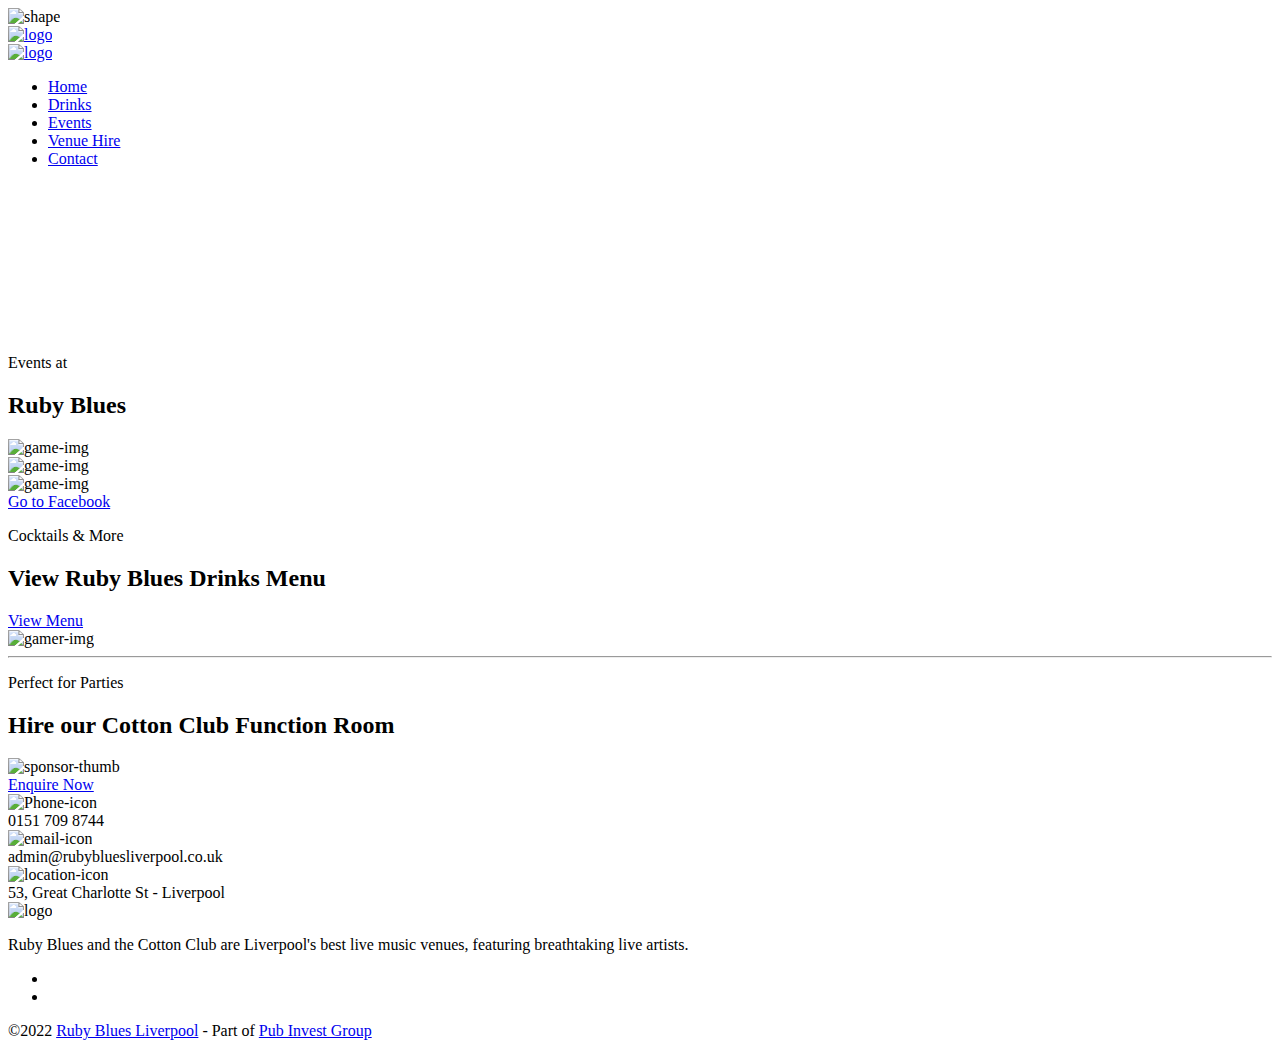
==== index.html @ da51ee01 "Add files via upload" ====
<!doctype html>
<html class="no-js" lang="en">

<head>
	<meta charset="utf-8">
	<title>Ruby Blues</title>
	<meta name="viewport" content="width=device-width, initial-scale=1">

	<!-- site favicon -->
	<link rel="icon" type="image/png" href="assets/images/favicon.png">
	<!-- Place favicon.ico in the root directory -->

	<!-- All stylesheet and icons css  -->
	<link rel="stylesheet" href="assets/css/bootstrap.min.css">
	<link rel="stylesheet" href="assets/css/animate.css">
	<link rel="stylesheet" href="assets/css/icofont.min.css">
	<link rel="stylesheet" href="assets/css/swiper.min.css">
	<link rel="stylesheet" href="assets/css/lightcase.css">
	<link rel="stylesheet" href="assets/css/bootstrap.min.css">
	<link rel="stylesheet" href="assets/css/style.min.css">

</head>

<body>
	<!-- preloader start here -->
    <div class="preloader">
        <div class="preloader-inner">
            <div class="preloader-icon">
                <span></span>
                <span></span>
            </div>
        </div>
    </div>
	<!-- preloader ending here -->

	<!-- scrollToTop start here -->
    <a href="#" class="scrollToTop"><i class="icofont-rounded-up"></i></a>
    <!-- scrollToTop ending here -->

	<!-- ==========shape image Starts Here========== -->
	<div class="body-shape">
		<img src="assets/images/shape/body-shape.png" alt="shape">
	</div>
	<!-- ==========shape image end Here========== -->

	<!-- ==========Header Section Starts Here========== -->
	<header class="header-section">
		<div class="container">
			<div class="header-holder d-flex flex-wrap justify-content-between align-items-center">
				<div class="brand-logo hide-sm" style="margin:0 auto">
					<div class="logo">
						<a href="index.html">
							<img src="assets/images/logo.png" alt="logo">
						</a>
					</div>
				</div>
				<div class="header-menu-part">
					<div class="header-bottom">
						<div class="header-wrapper justify-content-lg-end">
							<div class="mobile-logo d-lg-none">
								<a href="index.html"><img src="assets/images/logo.png" alt="logo"></a>
							</div>
							<div class="menu-area">
								<ul class="menu">
									<li><a href="index.html" class="active">Home</a></li>
									<li><a href="drinks.html">Drinks</a></li>
									<li><a href="events.html">Events</a></li>
									<li><a href="venuehire.html">Venue Hire</a></li>
									<li><a href="contact.html">Contact</a></li>
								</ul>
								<!-- toggle icons -->
								<div class="header-bar d-lg-none">
									<span></span>
									<span></span>
									<span></span>
								</div>
							</div>
						</div>
					</div>
				</div>
			</div>
		</div>

	</header>
	<!-- ==========Header Section Ends Here========== -->

	<!-- ===========Banner Section start Here========== -->
	<section class="banner-section">
		<video autoplay muted loop>
			<source src="assets/images/rubys.mp4" type="video/mp4" />
	</video>
		<div class="container">
				<div class="banner-content text-center">
					<!-- <h4 class="fw-bold theme-color mb-4">WELCOME TO</h4> -->
					<!-- <p class="banner-text"><span style="color:#e51c54;">RUBY</span> <span style="color:#41abe1;">BLUES</span></p> -->
					
			</div>
		</div>
	</section>
	<!-- ===========Banner Section Ends Here========== -->


	<!-- ===========Collection Section Start Here========== -->
	<section class="home-event-section padding-top padding-bottom">
		<div class="container">
			<div class="section-header">
				<p>Events at</p>
				<h2>Ruby Blues</h2>
			</div>
			<div class="section-wrapper">
				<div class="row g-4 justify-content-center">
					<div class="col-lg-4 col-md-4 col-sm-6">
						<div class="event-item item-layer">
							<div class="event-item-inner bg-1">
								<div class="event-thumb">
									<img src="assets/images/GeorgeGallagherSqaure.jpeg" alt="game-img">
								</div>
							</div>
						</div>
					</div>
					<div class="col-lg-4 col-md-4 col-sm-6">
						<div class="event-item item-layer">
							<div class="event-item-inner bg-3">
								<div class="event-thumb">
									<img src="assets/images/Grand National Ruby.jpeg" alt="game-img">
								</div>
							</div>
						</div>
					</div>
					<div class="col-lg-4 col-md-4 col-sm-6">
						<div class="event-item item-layer">
							<div class="event-item-inner bg-2">
								<div class="event-thumb">
									<img src="assets/images/RubyBluesThursdayNight.jpeg" alt="game-img">
								</div>
							</div>
						</div>
					</div>
				</div>
				<div class="button-wrapper text-center mt-5">
					<a href="https://www.facebook.com/RubyBluesCottonClub" class="default-button"><span>Go to Facebook<i class="icofont-circled-right"></i></span> </a>
				</div>
			</div>
		</div>
	</section>
	<!-- ===========Collection Section Ends Here========== -->

	<!-- ===========MENU Section start Here========== -->
	<section class="menu-section padding-bottom">
		<div class="container">
			<div class="cta-wrapper item-layer">
				<div class="cta-item px-4 px-sm-5 pt-4 pt-sm-5 pt-lg-0" style="background-image: url(assets/images/cta/bg.jpg);">
					<div class="row align-items-center">
						<div class="col-lg-6">
							<div class="cta-content">
								<p class="theme-color text-uppercase ls-2">Cocktails & More</p>
								<h2 class="mb-3">View <span class="theme-color text-uppercase">Ruby Blues</span> Drinks Menu</h2>
								<a href="drinks.html" class="default-button"><span>View Menu<i class="icofont-circled-right"></i></span></a>
							</div>
						</div>
						<div class="col-lg-6">
							<div class="cta-thumb text-end">
								<img src="assets/images/drinks2.jpeg" alt="gamer-img">
							</div>
						</div>
					</div>
				</div>
			</div>
		</div>
	</section>
	<!-- ==========MENU Section Ends Here========== -->
	
	<div class="container">
		<hr class="m-0">
	</div>

	<!-- ===========Sponsor Section Start Here========== -->
	<div class="sponsor-section padding-top padding-bottom">
		<div class="container">
			<div class="section-header">
				<p>Perfect for Parties</p>
				<h2>Hire our Cotton Club Function Room</h2>
			</div>
			<div class="section-wrapper">
				<div class="row">
					<div class="col-lg-12">
						<div class="sponsor-item">
							<div class="sponsor-image">
								<div class="sponsor-thumb text-center">
									<img src="assets/images/VenueHirepsd.jpeg" alt="sponsor-thumb">
								</div>
							</div>
						</div>
					</div>
				</div>

				<div class="text-center mt-5">
					<a href="contact.html" class="default-button"><span>Enquire Now <i class="icofont-circled-right"></i></span> </a>
				</div>
			</div>
		</div>
	</div>
	<!-- ===========Sponsor Section Ends Here========== -->

	<!-- ================ footer Section start Here =============== -->
    <footer class="footer-section">
        <div class="footer-top">
            <div class="container">
                <div class="row g-3 justify-content-center g-lg-0">
                    <div class="col-lg-4 col-sm-6 col-12">
                        <div class="footer-top-item lab-item">
                            <div class="lab-inner">
                                <div class="lab-thumb">
                                    <img src="assets/images/footer/icons/01.png" alt="Phone-icon">
                                </div>
                                <div class="lab-content">
                                    <span>0151 709 8744</span>
                                </div>
                            </div>
                        </div>
                    </div>
                    <div class="col-lg-4 col-sm-6 col-12">
                        <div class="footer-top-item lab-item">
                            <div class="lab-inner">
                                <div class="lab-thumb">
                                    <img src="assets/images/footer/icons/02.png" alt="email-icon">
                                </div>
                                <div class="lab-content">
                                    <span>admin@rubybluesliverpool.co.uk</span>
                                </div>
                            </div>
                        </div>
                    </div>
                    <div class="col-lg-4 col-sm-6 col-12">
                        <div class="footer-top-item lab-item">
                            <div class="lab-inner">
                                <div class="lab-thumb">
                                    <img src="assets/images/footer/icons/03.png" alt="location-icon">
                                </div>
                                <div class="lab-content">
                                    <span>53, Great Charlotte St - Liverpool</span>
                                </div>
                            </div>
                        </div>
                    </div>
                </div>
            </div>
        </div>
        <div class="footer-middle padding-top padding-bottom" style="background-image: url(assets/images/footer/bg.jpg);">
            <div class="container">
                <div class="row padding-lg-top">
                    <div class="col-lg-12 col-md-6 col-12">
                        <div class="footer-middle-item-wrapper">
                            <div class="footer-middle-item mb-lg-0">
                                <div class="fm-item-title mb-4">
                                    <img src="assets/images/logo.png" alt="logo">
                                </div>
                                <div class="fm-item-content">
                                    <p class="mb-4">Ruby Blues and the Cotton Club are Liverpool's best live music venues, featuring breathtaking live artists.</p>
																		<ul class="match-social-list d-flex flex-wrap align-items-center">
																			<li><a href="#"><i class="icofont-facebook"></i></a></li>
																			<li><a href="#"><i class="icofont-instagram"></i></a></li>
																		</ul>
                                </div>
                            </div>
                        </div>
                    </div>
                </div>
            </div>
        </div>
        <div class="footer-bottom">
            <div class="container">
                <div class="row">
                    <div class="col-12">
                        <div class="footer-bottom-content text-center">
                            <p>&copy;2022 <a href="index.html">Ruby Blues Liverpool</a> - Part of <a href="https://pubinvestgroup.co.uk">Pub Invest Group</a></p>
                        </div>
                    </div>
                </div>
            </div>
        </div>
    </footer>
    <!-- ================ footer Section end Here =============== -->

	<!-- All Needed JS -->
	<script src="assets/js/vendor/jquery-3.6.0.min.js"></script>
	<script src="assets/js/vendor/modernizr-3.11.2.min.js"></script>
	<script src="assets/js/circularProgressBar.min.js"></script>
	<script src="assets/js/swiper.min.js"></script>
	<script src="assets/js/lightcase.js"></script>
	<script src="assets/js/waypoints.min.js"></script>
	<script src="assets/js/wow.min.js"></script>
	<script src="assets/js/vendor/bootstrap.bundle.min.js"></script>
	<script src="assets/js/plugins.js"></script>
	<script src="assets/js/main.js"></script>


</body>

</html>
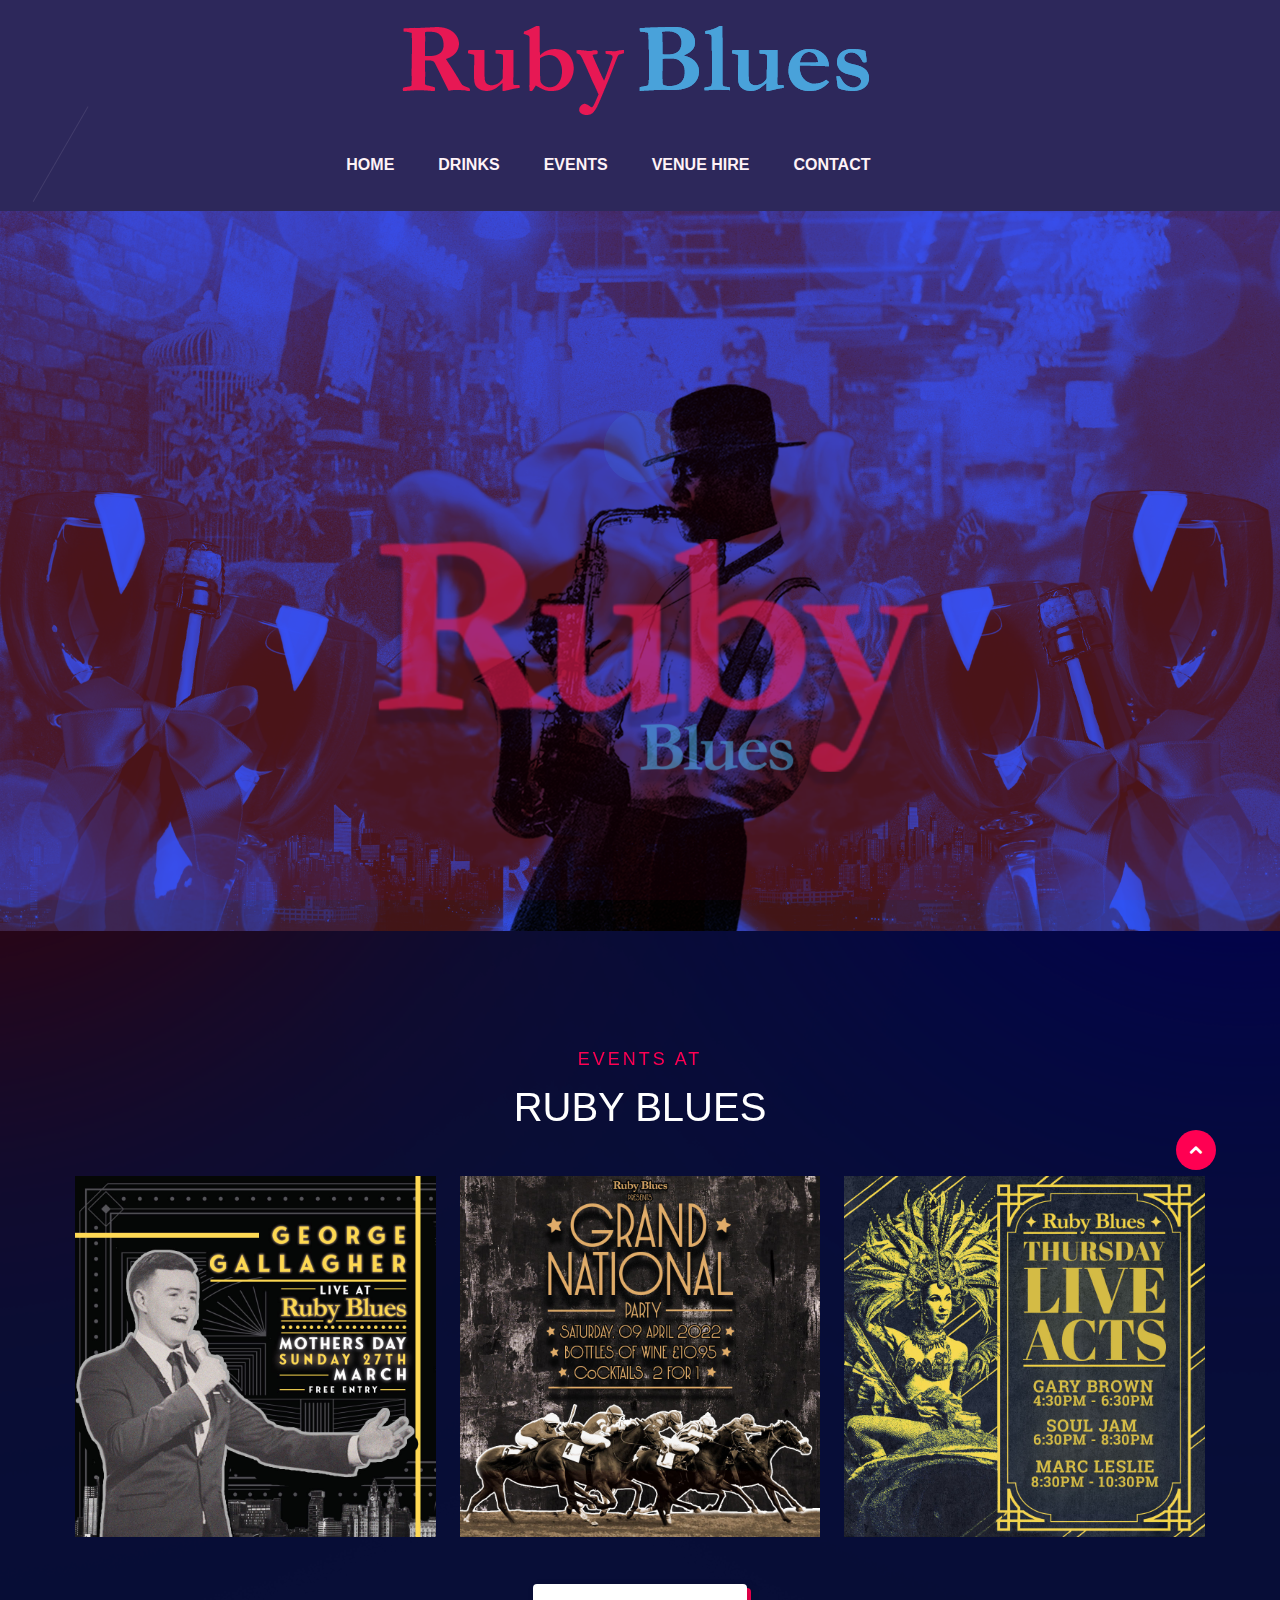
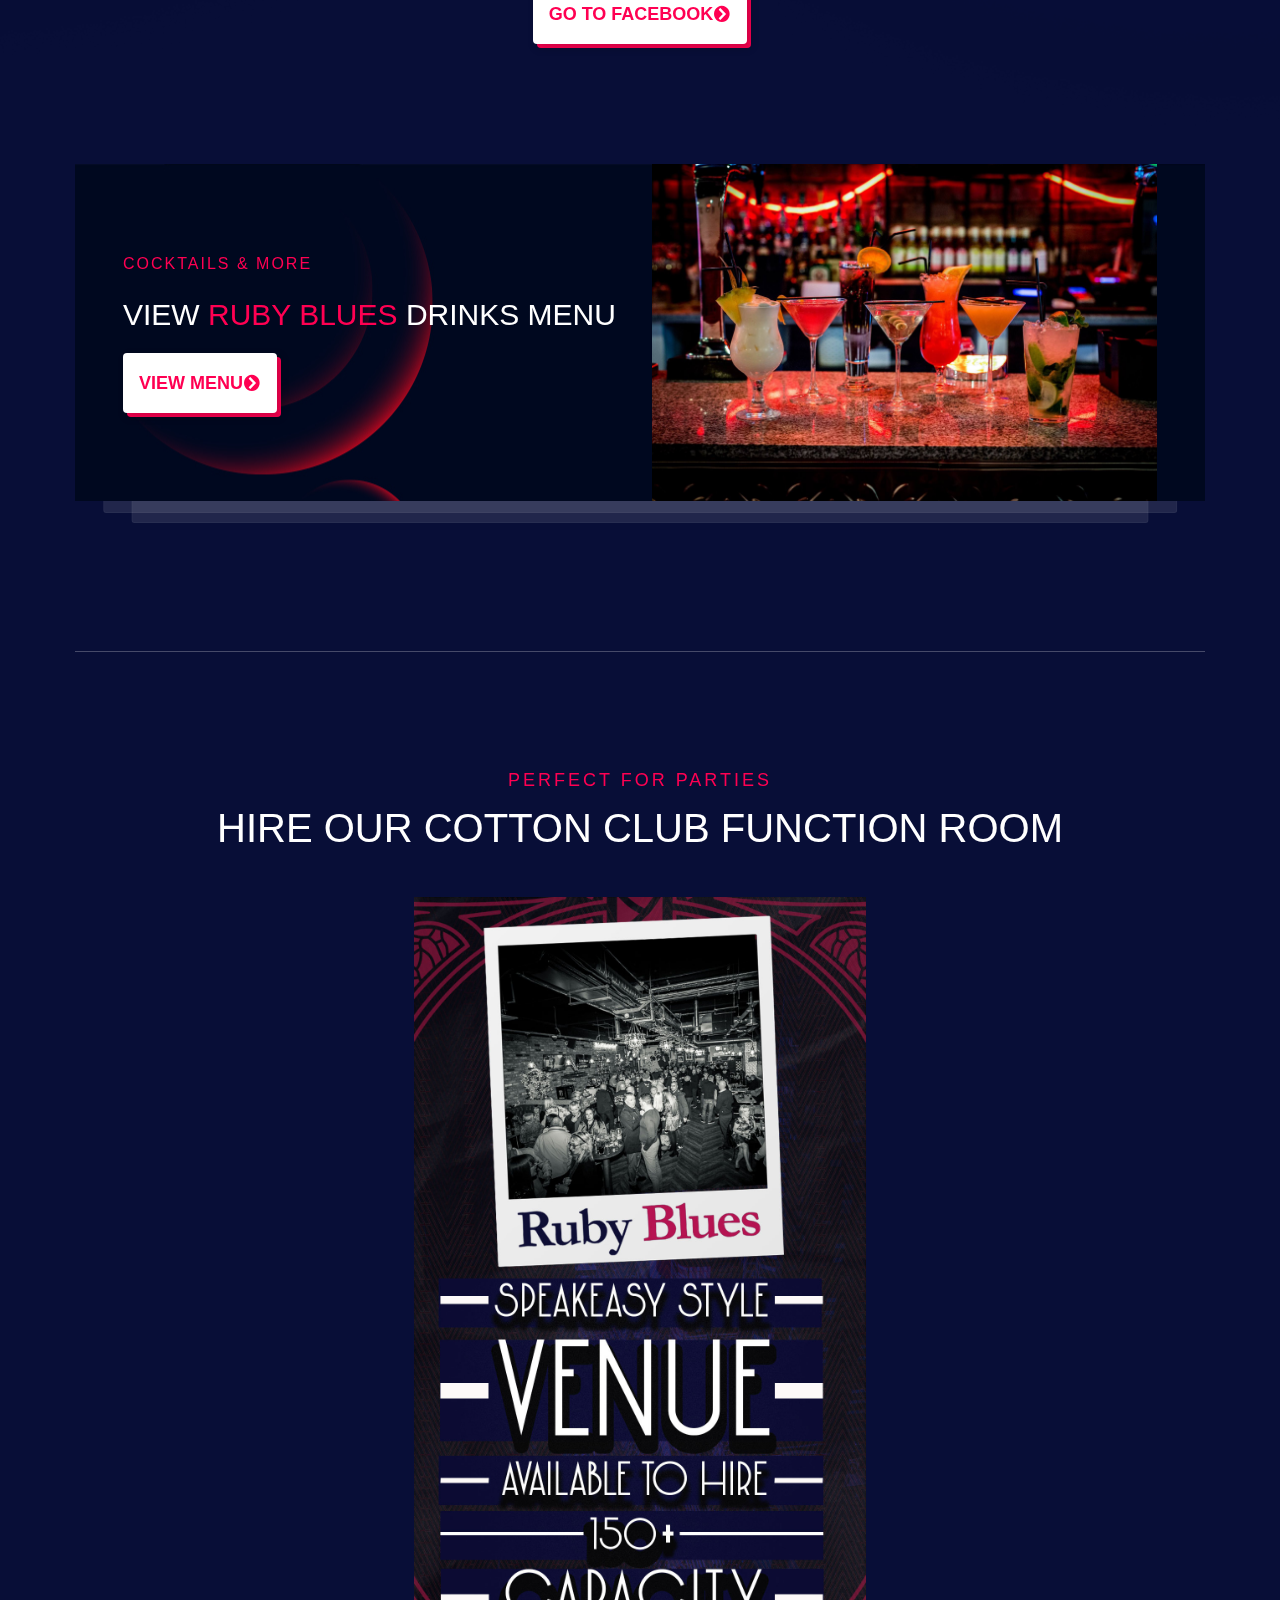
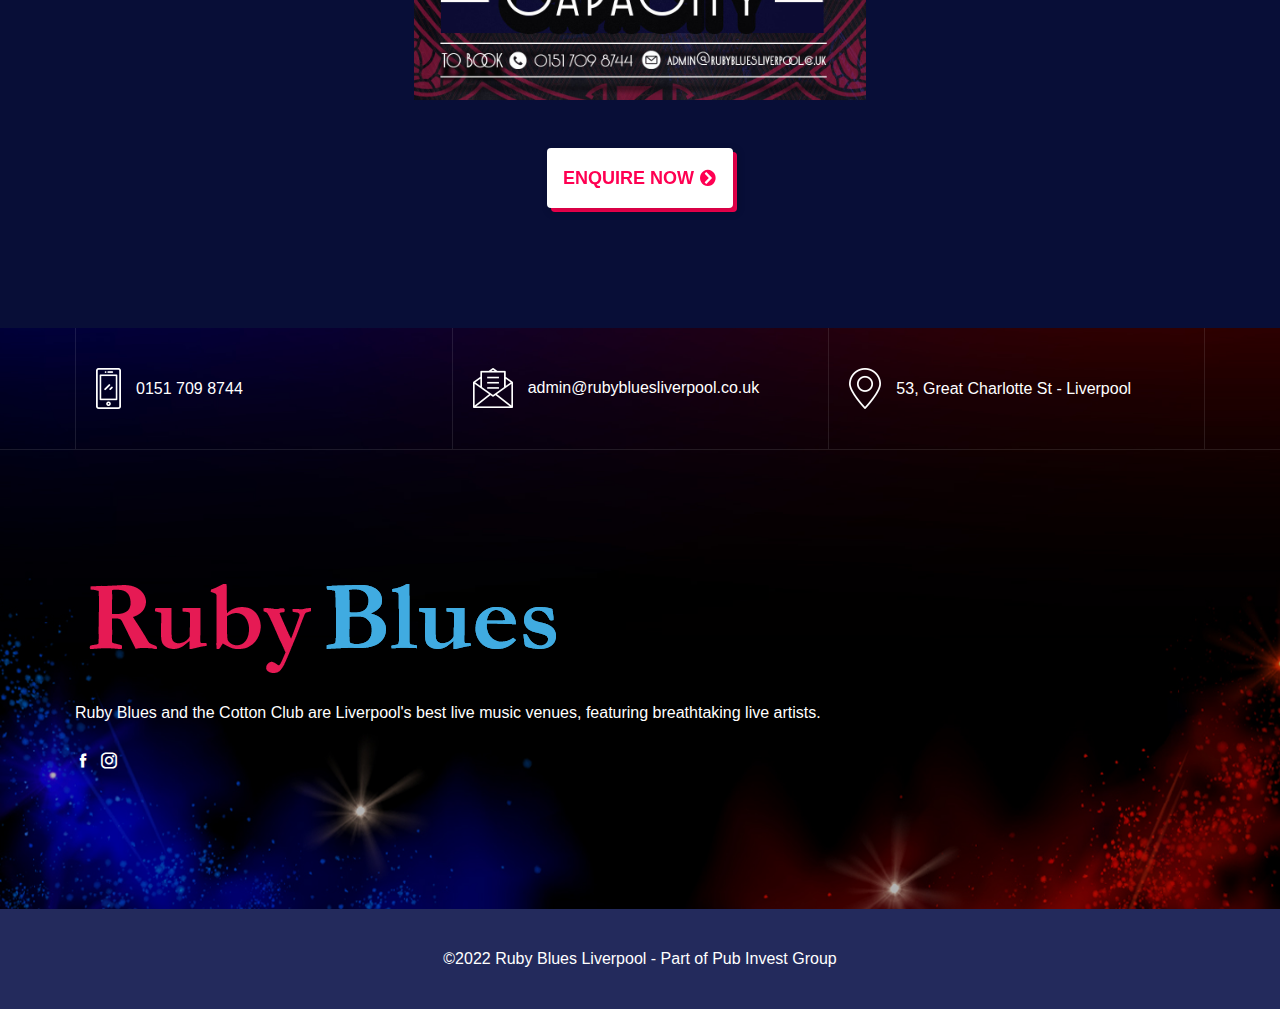
==== commit e511aaeb: "Update index.html" ====
--- a/index.html
+++ b/index.html
@@ -85,16 +85,9 @@
 	<!-- ==========Header Section Ends Here========== -->
 
 	<!-- ===========Banner Section start Here========== -->
-	<section class="banner-section">
-		<video autoplay muted loop>
-			<source src="assets/images/rubys.mp4" type="video/mp4" />
-	</video>
-		<div class="container">
-				<div class="banner-content text-center">
-					<!-- <h4 class="fw-bold theme-color mb-4">WELCOME TO</h4> -->
-					<!-- <p class="banner-text"><span style="color:#e51c54;">RUBY</span> <span style="color:#41abe1;">BLUES</span></p> -->
-					
-			</div>
+	<section class="banner-section" style="background-image:url(assets/images/rbfinal.png)">
+		<div class="container">
+
 		</div>
 	</section>
 	<!-- ===========Banner Section Ends Here========== -->
@@ -297,4 +290,4 @@
 
 </body>
 
-</html>+</html>
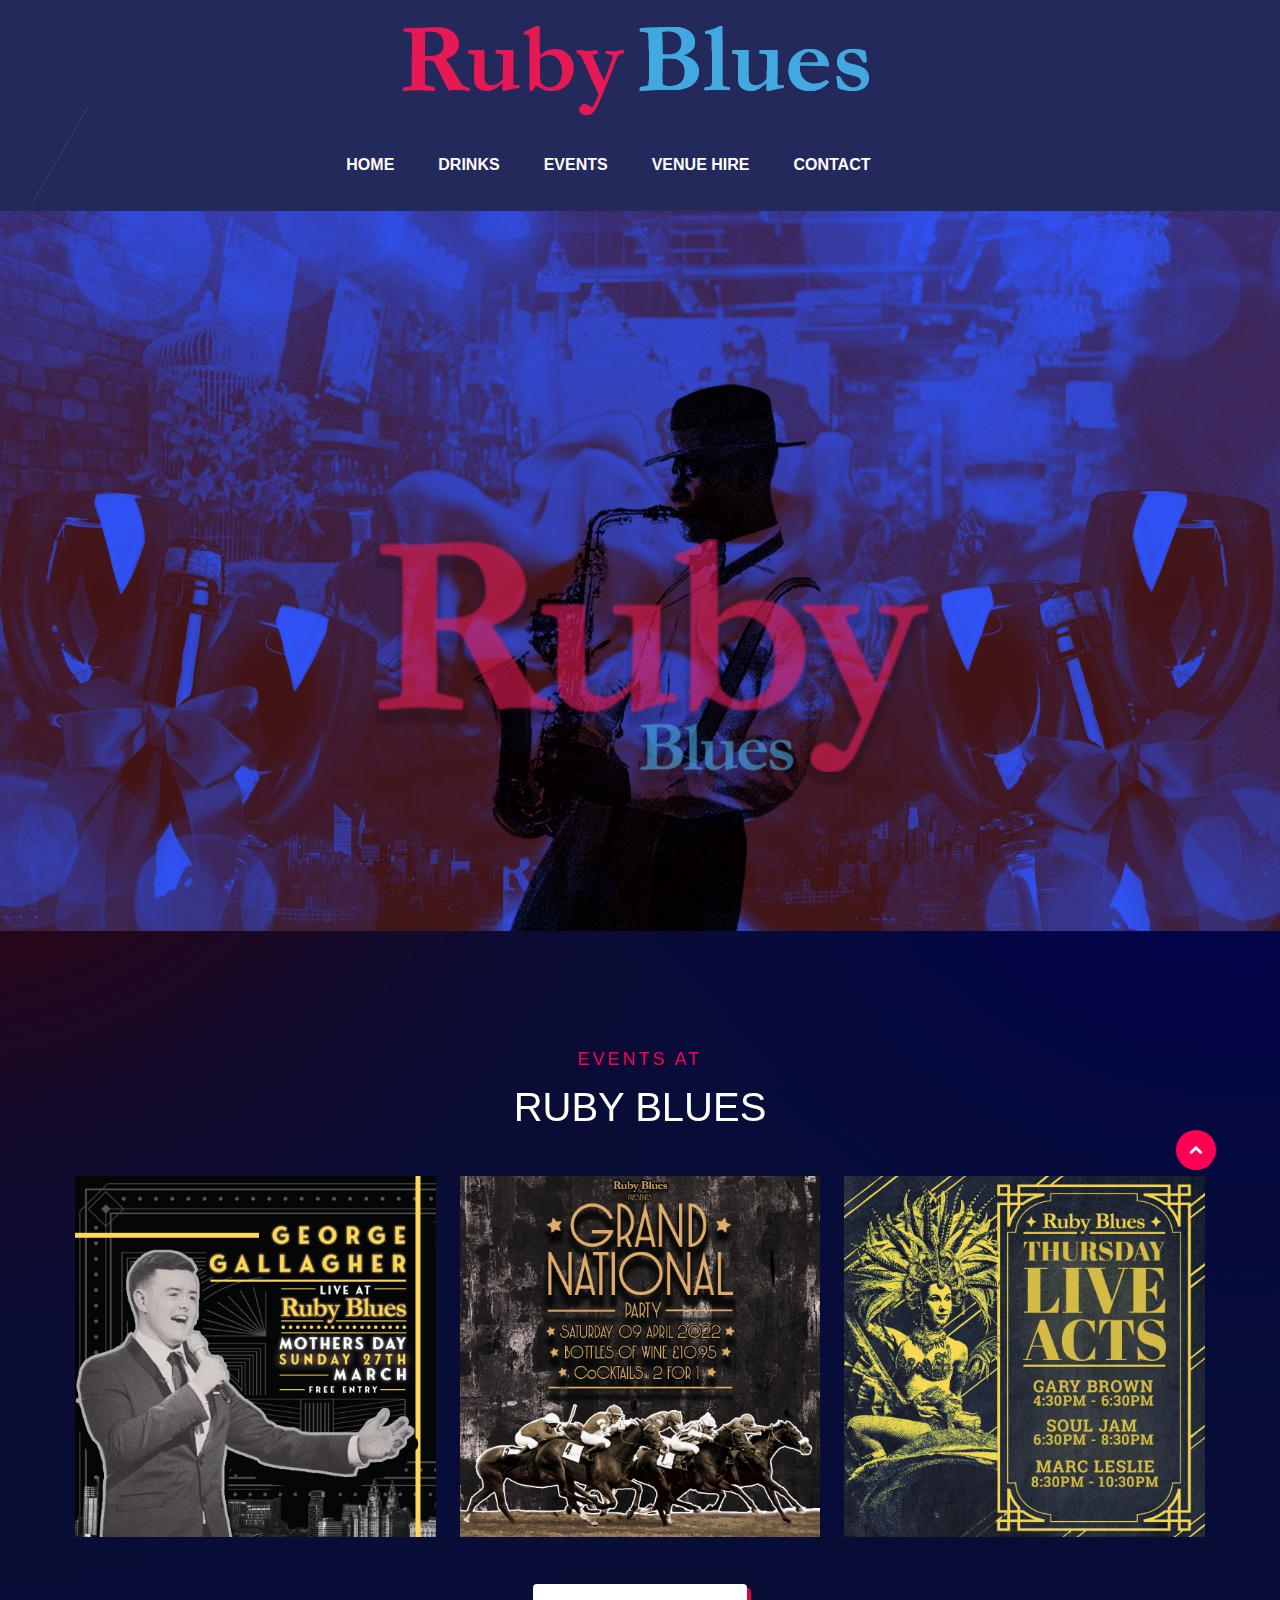
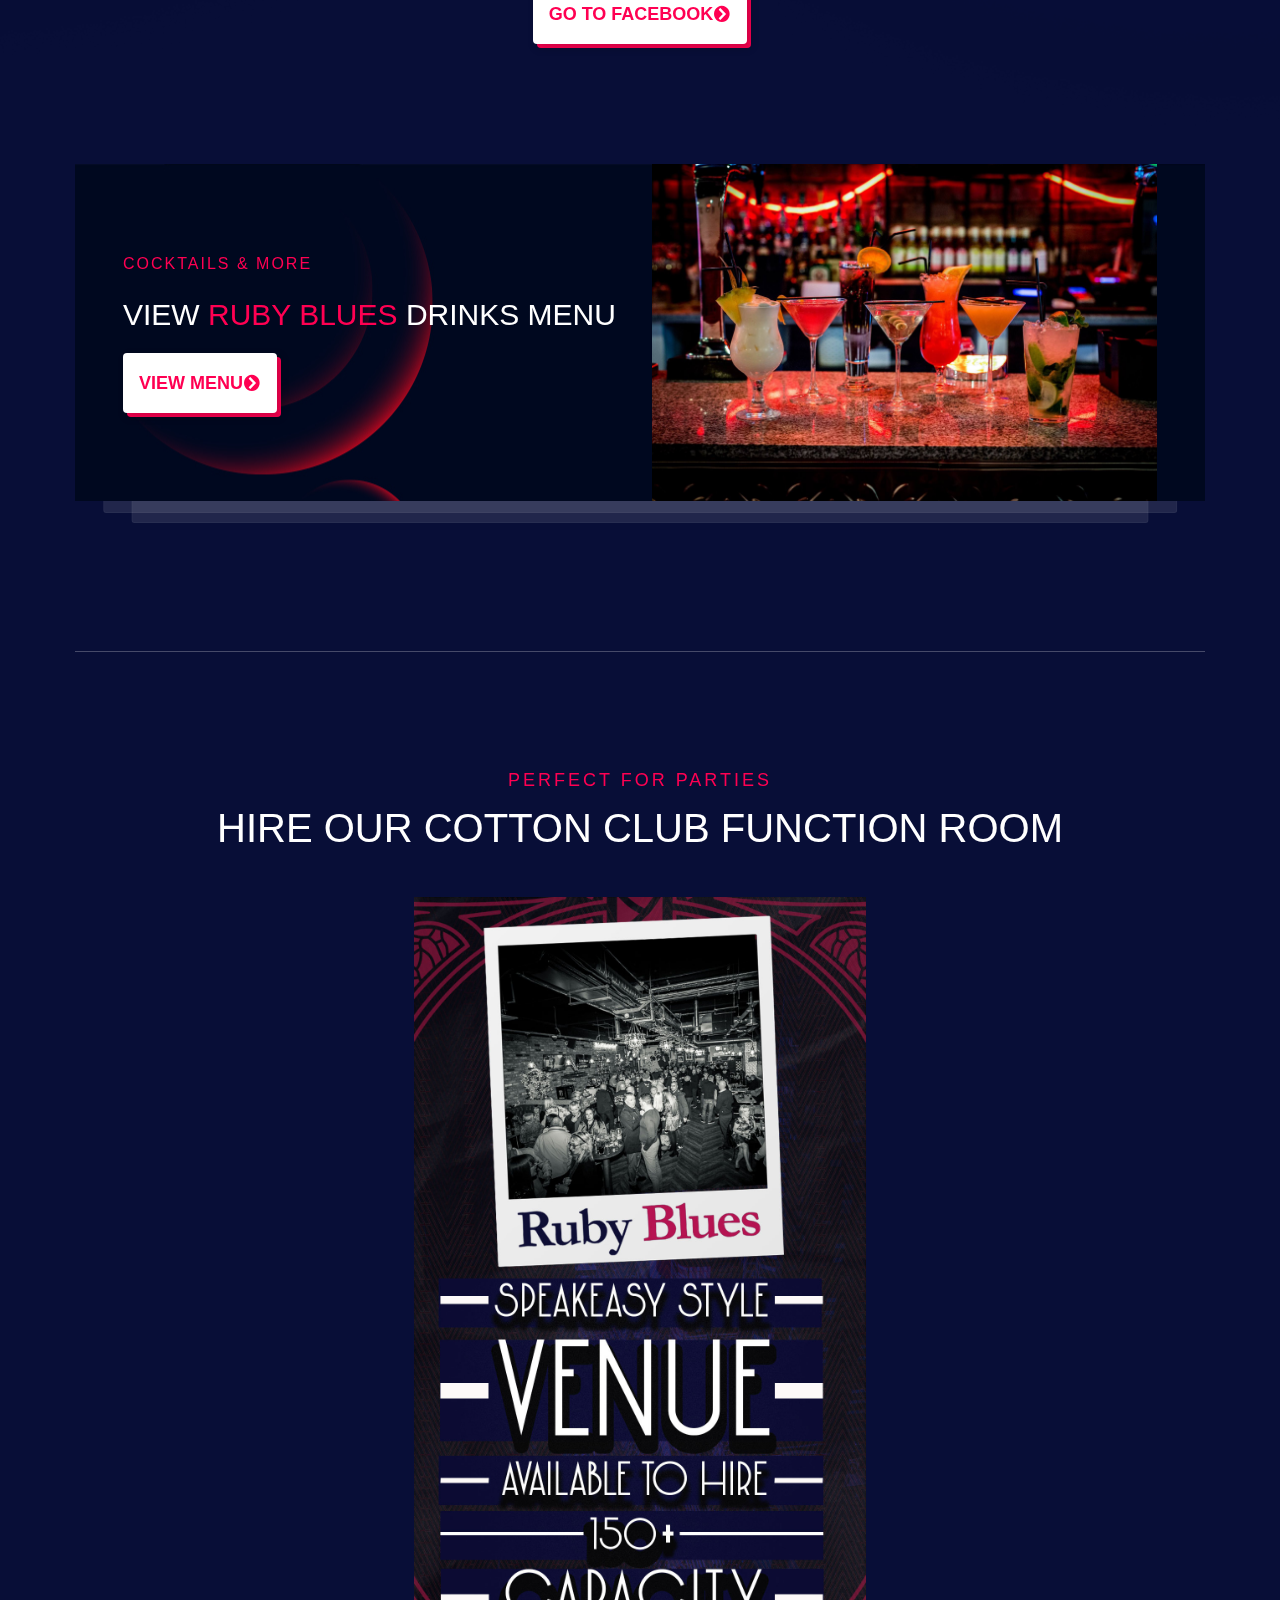
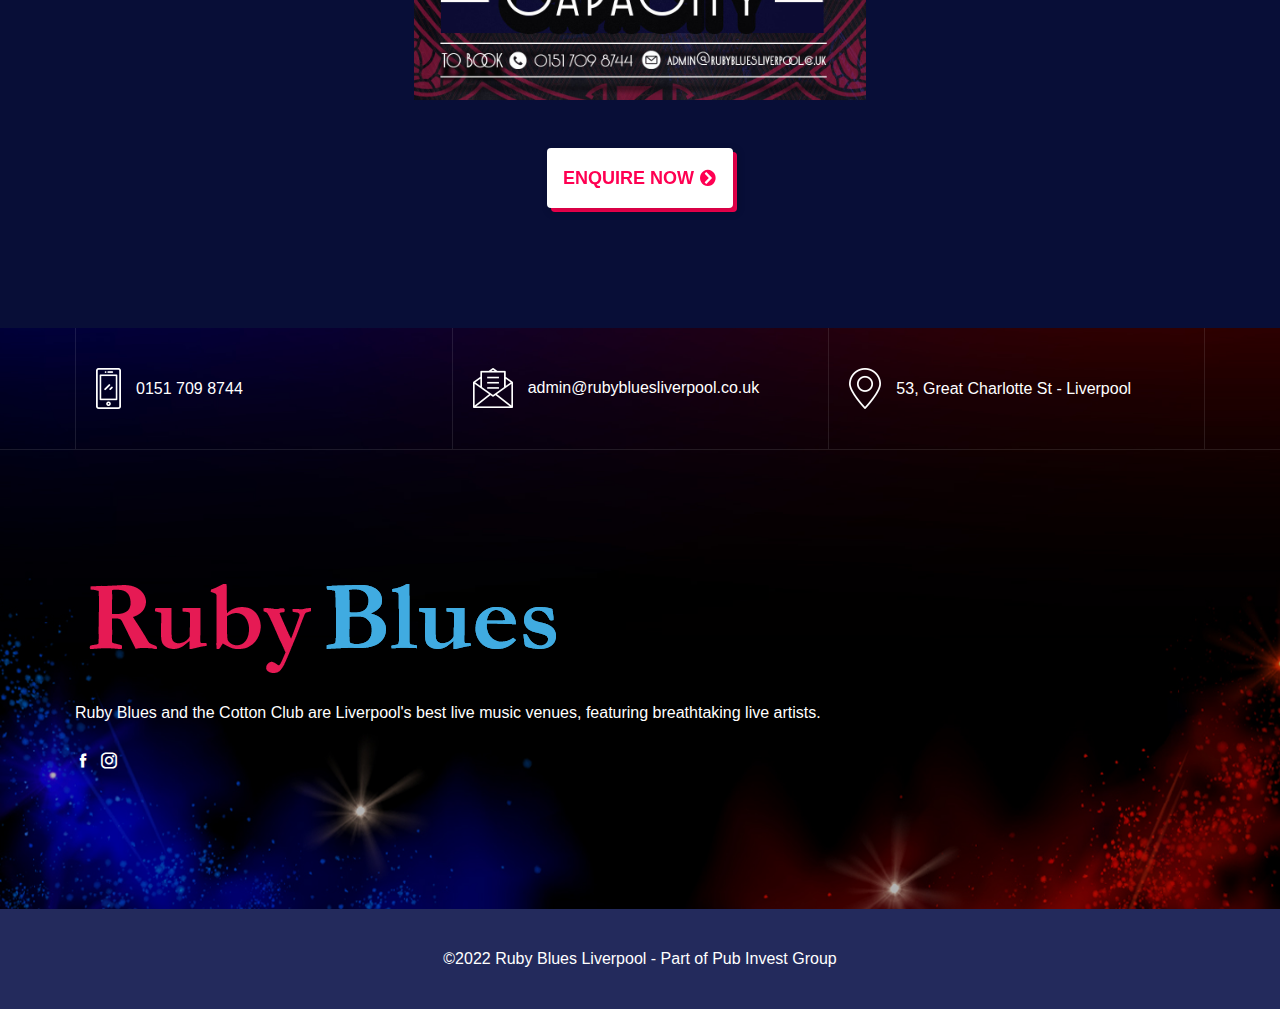
==== commit 08f212e4: "Update index.html" ====
--- a/index.html
+++ b/index.html
@@ -92,7 +92,6 @@
 	</section>
 	<!-- ===========Banner Section Ends Here========== -->
 
-
 	<!-- ===========Collection Section Start Here========== -->
 	<section class="home-event-section padding-top padding-bottom">
 		<div class="container">
@@ -287,7 +286,6 @@
 	<script src="assets/js/plugins.js"></script>
 	<script src="assets/js/main.js"></script>
 
-
 </body>
 
 </html>
--- a/assets/css/style.min.css
+++ b/assets/css/style.min.css
@@ -1149,7 +1149,6 @@
 }
 .pageheader-section {
   padding: 150px 0;
-  padding-top: calc(150px + 147px);
   background-size: cover;
   background-position: center;
 }
